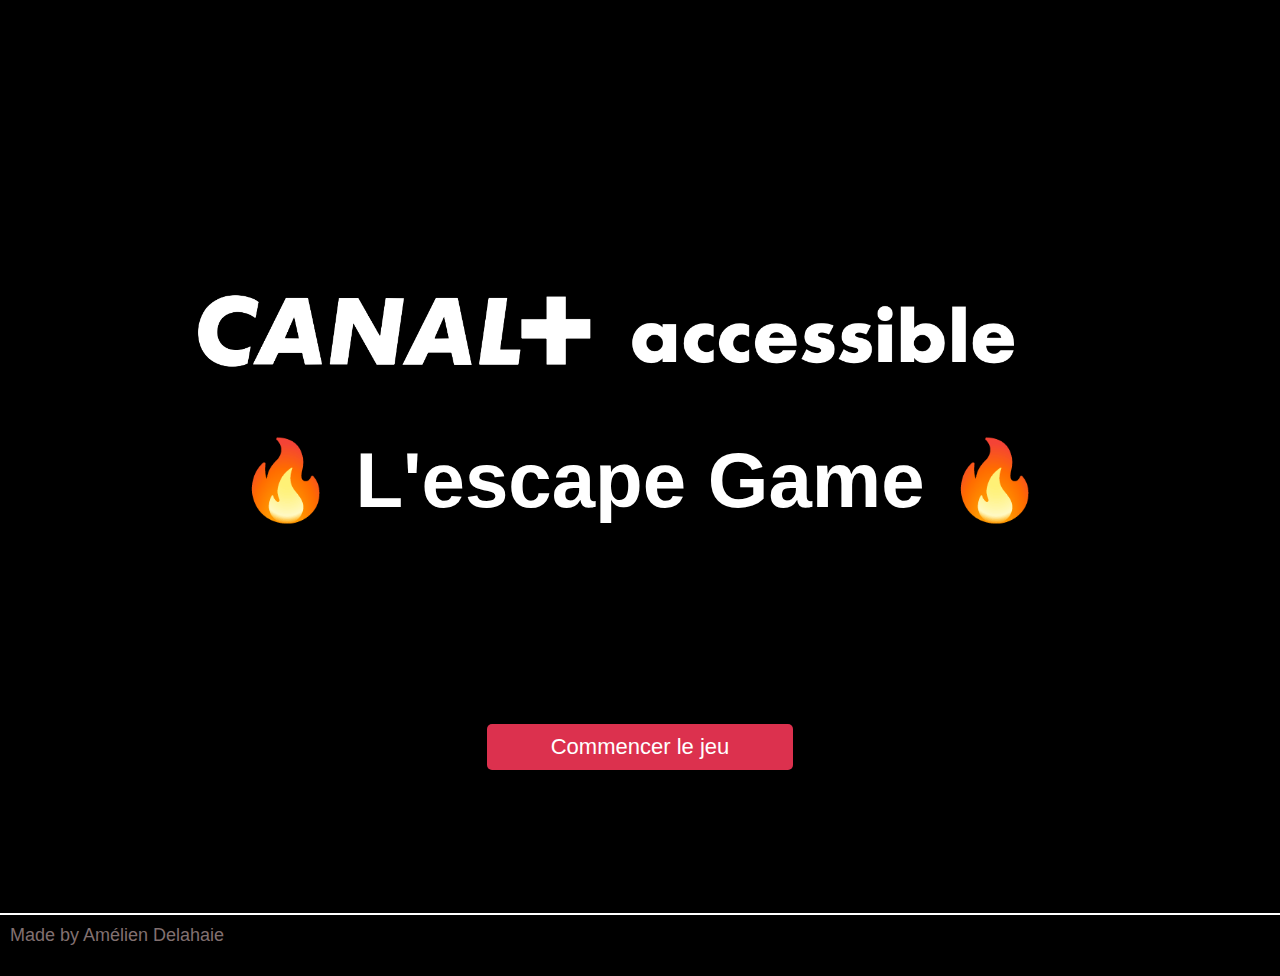
==== index.html @ 9e11f683 "Add files via upload" ====
<!DOCTYPE html>
<html lang="fr">
<head>
    <meta charset="UTF-8">
    <meta name="viewport" content="width=device-width, initial-scale=1.0">
    <title>Escape Game Accessible - accueil</title>
    <link rel="stylesheet" href="assets/css/styles.css">
</head>
<body>
    <!-- 
    <div id="overlay-index">
    <form id="codeForm">
        <label for="premiercodeInput">Entrez le code à 4 chiffres :</label>
        <input type="text" id="premiercodeInput" pattern="[0-9]{4}" maxlength="4" required>
        <button type="button" id="validerpremierCode">Valider</button>
    </form>
</div> -->

    <header>
        <div class="fullscreen-image" role="img" aria-label="Canal+ Accessible">
            <h1 class="index_title"><span role="img" aria-hidden="true">🔥</span> L'escape Game <span role="img" aria-hidden="true">🔥</span></h1>
        </div>
    </header>
    <main>        
        <a href="rules.html" class="first_btn">Commencer le jeu</a>
    
    </main>

    <footer>
        <div class="footer-content">
            <p>Made by Amélien Delahaie</p>
        </div>
</footer>
    <script src="assets/js/script_index.js"></script>
</body>
</html>
---- assets/css/styles.css ----
body, h1, h2, p, button, input {
    margin: 0;
    padding: 0;
    border: 0;
}

body {
    font-family: Arial, sans-serif;
    background-color: #000;
    color: #fff;
    text-align: center;
}

header {
    background-color: transparent;
    color: #fff;
    padding: 0; /* Enlève le padding */
}

main {
    margin: 0 auto; /* Marge en haut et en bas de 20px, et centrer horizontalement */
    padding-top: 0px; /* Padding de 100px en haut */
    padding-left: 150px; /* Padding de 150px à gauche */
    padding-right: 150px; /* Padding de 150px à droite */
    background-color: transparent;
    box-shadow: none;
    position: relative;
    z-index: 2; /* Place le contenu principal au-dessus de la bannière */
}

h1.index_title  {
    font-size: 78px;
    margin-bottom: 10px;
    margin-top: 278px
}

h1 {
    font-size: 32px;
    margin-bottom: 10px;
    margin-top: 60px; /* Ajoutez une marge au-dessus du titre pour le décaler vers le bas */

}

h2 {
    font-size: 24px;
    margin-top: 20px;
}

p {
    font-size: 18px;
    margin-bottom: 20px;
}

/* Styles pour les liens */
a {
    background-color: #DC314E; /* Fond des liens */
    color: #fff; /* Texte des liens en blanc */
    display: inline-block;
    padding: 10px 20px;
    font-size: 16px;
    text-decoration: none; /* Supprimer les soulignements des liens */
    border-radius: 5px;
    margin: 10px;
}

a:hover {
    background-color: #C12E4A; /* Couleur de survol des liens */
}


a.nostyle {
    background-color: black; /* Fond des liens */
    color: #fff; /* Texte des liens en blanc */
    padding: 0px 0px;
    font-size: 18px;
    text-decoration: none; /* Supprimer les soulignements des liens */
    border-radius: 0px;
    margin: 0px;
}

.normal-link{
    background-color: transparent; /* Fond des liens */
    color: #DC314E; /* Texte des liens en blanc */
    padding: 0px 0px;
    text-decoration: underline; /* Supprimer les soulignements des liens */
    border-radius: 0px;
    margin: 0px;
    font-size: 18px;
}

.normal-link:hover{
    background-color: transparent; /* Fond des liens */
}
/*a:hover {
    background-color: black;  Couleur de survol des liens 
}
*/

/* Boutons */

button {
    background-color: #DC314E;
    color: #fff;
    border: none;
    padding: 10px 20px;
    font-size: 16px;
    cursor: pointer;
    margin: 10px;
    border-radius: 5px;
}

.first_btn {
    padding: 10px 64px;
    font-size: 22px;
    margin: 31px;
    margin-bottom: 83px;
}


button:hover {
    background-color: #C12E4A;
}



/* Styles spécifiques pour les missions */
.missions {
    display: flex;
    flex-direction: column;
    align-items: center;
}

.missions a {
    width: 200px; /* Définissez la largeur souhaitée pour tous les boutons */
    max-width: 100%; /* Assurez-vous que la largeur n'excède pas la largeur du conteneur */
    background-color: #DC314E;
    color: #fff;
    display: inline-block;
    padding: 10px 20px;
    font-size: 16px;
    text-decoration: none;
    border-radius: 5px;
    margin: 15px;
    text-align: center; /* Centre le texte horizontalement */
}

/* Style pour le bouton Soumettre au survol */
.missions a:hover {
    background-color: #C12E4A;
}

/* Styles pour les modales */
.modal {
    display: none;
    position: fixed;
    z-index: 1;
    left: 0;
    top: 0;
    width: 100%;
    height: 100%;
    background-color: rgba(0, 0, 0, 0.5);
}

.modal-content {
    background-color: #181818; /* Fond noir */
    color: #fff; /* Texte blanc */
    margin: 10% auto;
    padding: 20px;
    border-radius: 5px;
    width: 50%;
    box-shadow: 0 4px 8px 0 rgba(0, 0, 0, 0.2);
    text-align: center; /* Centre le contenu horizontalement */
}

/* Style pour l'image dans la modale */
.modal-content img {
    max-width: 60%; /* Ajustez la largeur de l'image pour s'adapter à la modale */
    height: auto; /* Ajustez automatiquement la hauteur pour conserver les proportions */
    display: block; /* Centrez l'image horizontalement */
    margin: 13px auto; /* Centrez l'image horizontalement */
    border-radius: 5px; /* Ajoutez des bords arrondis à l'image */
}

.close {
    color: #fff;    float: right;
    font-size: 28px;
    font-weight: bold;
    cursor: pointer;
}

.close:hover {
    color: #DC314E;
}



/* Style pour les informations */
.tag {
    display: inline-block;
    padding: 5px 10px;
    margin: 5px;
    background-color: #DC314E;
    color: #fff;
    border-radius: 5px;
}

/* Style pour les champs de formulaire */

input[type="text"] {
    padding: 10px;
    font-size: 16px;
    border-radius: 5px;
    margin: 5px;

}

.input-hidden{
  background-color: black;  
}

.btn-hidden{
    background-color: black;
    color: black;
}

.btn-hidden:hover{
    background-color: black;
    color: black;
}

/* Styles pour la mission */
.info {
    display: flex;
    align-items: center;
    margin-bottom: 20px;
}

.info p {
    margin-right: 10px;
    font-weight: bold;
}

.info input {
    padding: 10px;
    font-size: 16px;
    border: 1px solid #ccc;
    border-radius: 5px;
}




.random-box {
    display: inline-block;
    width: auto;
    height: auto;
    font-size: 12px;
    text-align: center;
    border: 2px solid #fff; /* Bordure blanche */
    color: #fff; /* Texte blanc */
    cursor: pointer;
    text-decoration: none;
    transition: transform 0.2s ease-in-out;
    margin: 10px;
    position: relative;
    background-color: transparent; /* Fond transparent */
    border-radius: 5px;
}

/* Annuler la couleur de fond au survol */
.random-box:hover {
    background-color: transparent; /* Fond reste transparent au survol */
}


/* Classes additionnelles pour ajuster les styles spécifiques */
.random-box-small {
    padding: 100px 200px;
    border-radius: 5px;
}

.random-box-medium {
    padding: 130px 250px;
    border-radius: 8px;
}

.random-box-large {
    padding: 250px 300px;
    border-radius: 10px;
}


/* Classes apour enlever le curseur */
.nocursor{
    cursor: none;
}

button.nocursor, a.nocursor {
    cursor: none;
    margin: 50px;
    margin-left: 579px;
}

button.nocursor:hover, a.nocursor:hover {
    cursor: none;
    background-color: #DC314E;
}



.fullscreen-image {
    background-image: url('../images/background.jpg');
    background-size: cover;
    background-position: center;
    width: 100%;
    height: 77vh;
    display: flex;
    justify-content: center;
    align-items: center;
    text-align: center;
    color: #fff; /* Texte en blanc */
    background-color: #000; /* Fond noir */
}


.retour-link {
    position: absolute;
    top: 10px;
    left: 10px;
    text-decoration: underline; /* Ajoute un soulignement au lien */
    background-color: black; /* Fond des liens */
    color: #fff; /* Texte des liens en blanc */
}

.retour-link:hover {
    background-color: black; /* Fond des liens */
    color: #fff; /* Texte des liens en blanc */
}


/* Style pour le formulaire du quiz */
form {
    margin: 0 auto; /* Centrer le formulaire au milieu de la page */
    background-color: transparent; /* Fond transparent */
    color: #fff; /* Police en blanc */
    padding: 20px;
    border-radius: 5px;
    box-shadow: 0 4px 8px 0 rgba(0, 0, 0, 0.2);
    text-align: left; /* Aligner le texte à gauche */
    max-width: 650px; /* Largeur maximale du formulaire */
}

/* Style pour les boutons radio */
.quiz-question input[type="radio"] {
    display: inline; /* Afficher chaque réponse en ligne */
    margin-right: 10px; /* Ajouter un espace entre les réponses */
    transform: scale(1.5); /* Augmenter la taille des boutons radio */
    margin: 10px 0; /* Ajouter une marge de 10 pixels en haut et en bas de chaque bouton radio */
}


.input-label-pair {
    display: flex;
    align-items: center;
   
}

legend {
    font-size: 18px;
}

fieldset{
    margin-top: 50px;
}


.quiz-question label {
    display: block; /* Afficher chaque label sur une nouvelle ligne */
    color: #fff; /* Couleur du texte en blanc */
    font-size: 14px;
}

.quiz-question input[type="radio"] {
    display: inline; /* Afficher chaque réponse en ligne */
    margin-right: 5px; /* Ajouter un espace entre les réponses */
}


/* Style pour le bouton Soumettre */
form button[type="submit"] {
    background-color: #DC314E;
    color: #fff;
    border: none;
    padding: 10px 0; /* Ajouter de l'espace en haut et en bas pour l'alignement vertical */
    font-size: 16px;
    cursor: pointer;
    border-radius: 5px;
    margin-top: 42px;
    width: 50%; /* Faites en sorte que le bouton occupe toute la largeur du formulaire */
    display: block; /* Convertir en élément de bloc pour pouvoir utiliser la marge auto */
    margin-left: auto; /* Centrer horizontalement en utilisant la marge auto à gauche */
    margin-right: auto; /* Centrer horizontalement en utilisant la marge auto à droite */
}
/* Style pour le bouton Soumettre au survol */
button[type="submit"]:hover {
    background-color: #C12E4A;
}


/* Styles pour les conteneurs "info" */
.info-label {
    display: flex;
    align-items: center; /* Centre les éléments verticalement */
    justify-content: center; /* Centre les éléments horizontalement */
    margin-bottom: 20px;
}

/* Styles pour les champs de texte */
.info-label input[type="text"] {
    padding: 10px;
    font-size: 16px;
    border-radius: 5px;
    /* Vous pouvez ajouter d'autres styles personnalisés si nécessaire */
}

.totalscreen {
   height: 90vh; 
}


/* Ajoutez cette classe pour cibler le paragraphe "Bravo !" */
.bravo-message {
    display: none; /* Masquez le paragraphe initialement */
    background-color: transparent; /* Fond transparent */
    color: #fff; /* Texte blanc */
    border-radius: 5px;
    padding: 10px;
    text-align: center; /* Centre le texte horizontalement */
    margin: 0 auto; /* Centre le paragraphe horizontalement */
    width: fit-content; /* Ajuste la largeur en fonction du contenu */
}


/* Style pour la bannière */
.banner {
    position: relative;
    height: 500px; /* Ajustez la hauteur selon vos besoins */
    overflow: hidden;
    background-color: #000; /* Couleur de fond si l'image est transparente */
}

.banner-image img {
    width: 100%;
    height: auto;
    display: block;
}

.banner-overlay {
    position: absolute;
    bottom: 0;
    left: 0;
    width: 100%;
    height: 20%; /* Hauteur de la zone de fondu */
    background: linear-gradient(to bottom, rgba(0, 0, 0, 0), rgba(0, 0, 0, 1)), url('chemin_vers_votre_masque.png'); /* Inversion du fondu */
    background-size: 100% 100%;
    z-index: 2; /* Placez la superposition au-dessus de l'image */
}

.marginh2 {
    margin-top: 80px;
    margin-bottom: 30px;
}


#text-container {
    margin-top: 50px;
}

#dyslexia-text {
    font-size: 17px;
    letter-spacing: 2px;
}


/* Styles pour les missions */
.mission-cards {
    display: flex;
    flex-wrap: wrap;
    justify-content: space-between; /* Espace égal entre les colonnes */
}

.mission-card {
    width: calc(30% - 20px); /* Deux cartes par colonne (moins les marges) */
    margin: 10px;
    padding: 10px;
    background-color: #181818; /* Arrière-plan */
    box-shadow: 0 4px 8px rgba(0, 0, 0, 0.2);
    border: 2px solid #fff; /* Bordure blanche */
    border-radius: 5px;
    text-align: center;
    color: #fff; /* Police noire */
}

.mission-card h3 {
    font-size: 24px;
    margin-bottom: 10px;
}

.mission-card p {
    font-size: 16px;
    margin-bottom: 20px;
}

.mission-card a {
    background-color: #EB3555;
    color: #fff;
    display: inline-block;
    padding: 10px 20px;
    font-size: 16px;
    text-decoration: none;
    border-radius: 5px;
}

.mission-card a:hover {
    background-color: #C12E4A;
}

/* Styles pour le formulaire */
/* Styles pour le formulaire */
form#codeForm {
    margin-top: 20px;
    display: flex;
    flex-direction: column; /* Empêche les éléments d'être côte à côte */
    align-items: center; /* Centre verticalement les éléments à l'intérieur du formulaire */
    text-align: center; /* Centre le texte horizontalement */
}

/* Style pour le conteneur d'entrée et de bouton */
.input-button-container {
    display: flex; /* Affiche les éléments en ligne */
    align-items: center; /* Centre verticalement les éléments */
    text-align: left; /* Aligner le texte à gauche à l'intérieur du conteneur */
    margin-bottom: 10px; /* Ajoute un espace entre l'input et le bouton */
}

/* Style pour le label */
label {
    font-size: 24px; /* Applique la même taille de police que le H2 */
    display: block; /* Affiche chaque label sur une nouvelle ligne */
}

/* Style pour l'input */
input[type="text"] {
    padding: 10px;
    font-size: 16px;
    border-radius: 5px;
    /* Vous pouvez ajouter d'autres styles personnalisés si nécessaire */
}

/* Style pour le bouton */
button#validerCode {
    background-color: #DC314E;
    color: #fff;
    border: none;
    padding: 10px 20px;
    font-size: 16px;
    cursor: pointer;
    border-radius: 5px;
    margin-left: 10px; /* Ajoute un espace à gauche du bouton */
}

/* Style pour le bouton au survol */
button#validerCode:hover {
    background-color: #C12E4A;
}


/* Ajoutez cette classe pour aligner les boutons en cinq boutons par ligne */
.button-container {
    display: flex;
    flex-wrap: wrap;
    justify-content: center; /* Centre les boutons horizontalement */
    cursor: none;
}

/* Style pour les boutons */
button.identical-button {
    background-color: #ebebeb;
    color: black;
    border: none;
    padding: 10px 20px;
    font-size: 16px;
    cursor: pointer;
    margin: 5px; /* Ajoute de l'espace autour des boutons */
    border-radius: 5px;
    cursor: none;
    outline: none;
}

button.identicalwinner-button {
    background-color: #DC314E;
    color: #fff;
    border: none;
    padding: 10px 20px;
    font-size: 16px;
    cursor: pointer;
    margin: 5px; /* Ajoute de l'espace autour des boutons */
    border-radius: 5px;
    cursor: none;
    outline: none;
}

button.identical-button:hover {
    background-color: #ebebeb;
}



/* test */

#error_message {
            color: red;
            background-color: transparent;
            z-index: 1;
            text-align: center;
            border-radius: 20px;
            padding: 10px 20px;
            font-size: 30px;
        }

.grey-btn {
    background-color: grey;
}

.grey-btn:hover {
    background-color: grey;
}

.aligned-left {
    text-align: left;
    font-size: 18px;
}



    
#overlay {
      position: fixed;
      top: 0;
      left: 0;
      width: 100%;
      height: 100%;
      background-color: transparent;
      display: none;
      justify-content: center;
      align-items: center;
      z-index: 9999;
    }
    
    #content {
      text-align: center;
      color: black;
      animation: moveContent 5s infinite, fadeInOut 5s infinite;
    }
  
    @keyframes moveContent {
    0% {
        transform: translate(0, 0);
    }
    25% {
        transform: translate(200px, 200px);
    }
    50% {
        transform: translate(400px, 0);
    }
    75% {
        transform: translate(200px, -200px);
    }
    100% {
        transform: translate(0, 0);
    }
    }
  
    @keyframes fadeInOut {
      0%, 100% {
        opacity: 0;
      }
      50% {
        opacity: 1;
      }
    }


    footer {
    background-color: black; /* Couleur de fond */
    text-align: left; /* Alignement du texte au centre */
    padding: 10px 10px; /* Espace autour du texte */
    border-top: 2px solid #fff; /* Bordure blanche en haut */
    margin-top: 60px;
}

/* Style du texte dans le footer */
.footer-content {
    font-size: 16px; /* Taille de police */
    color: #827070; /* Couleur du texte */
}


/* Style pour l'écran noir */
#overlay-index {
    position: fixed;
    top: 0;
    left: 0;
    width: 100%;
    height: 100%;
    background-color: black; /* Couleur de fond noire avec une certaine opacité */
    display: flex;
    justify-content: center;
    align-items: center;
    z-index: 9999; /* Placez-le au-dessus de tout le contenu */
    text-align: center;
    color: #fff; /* Couleur du texte en blanc */
    font-size: 24px; /* Taille de police du texte */
}
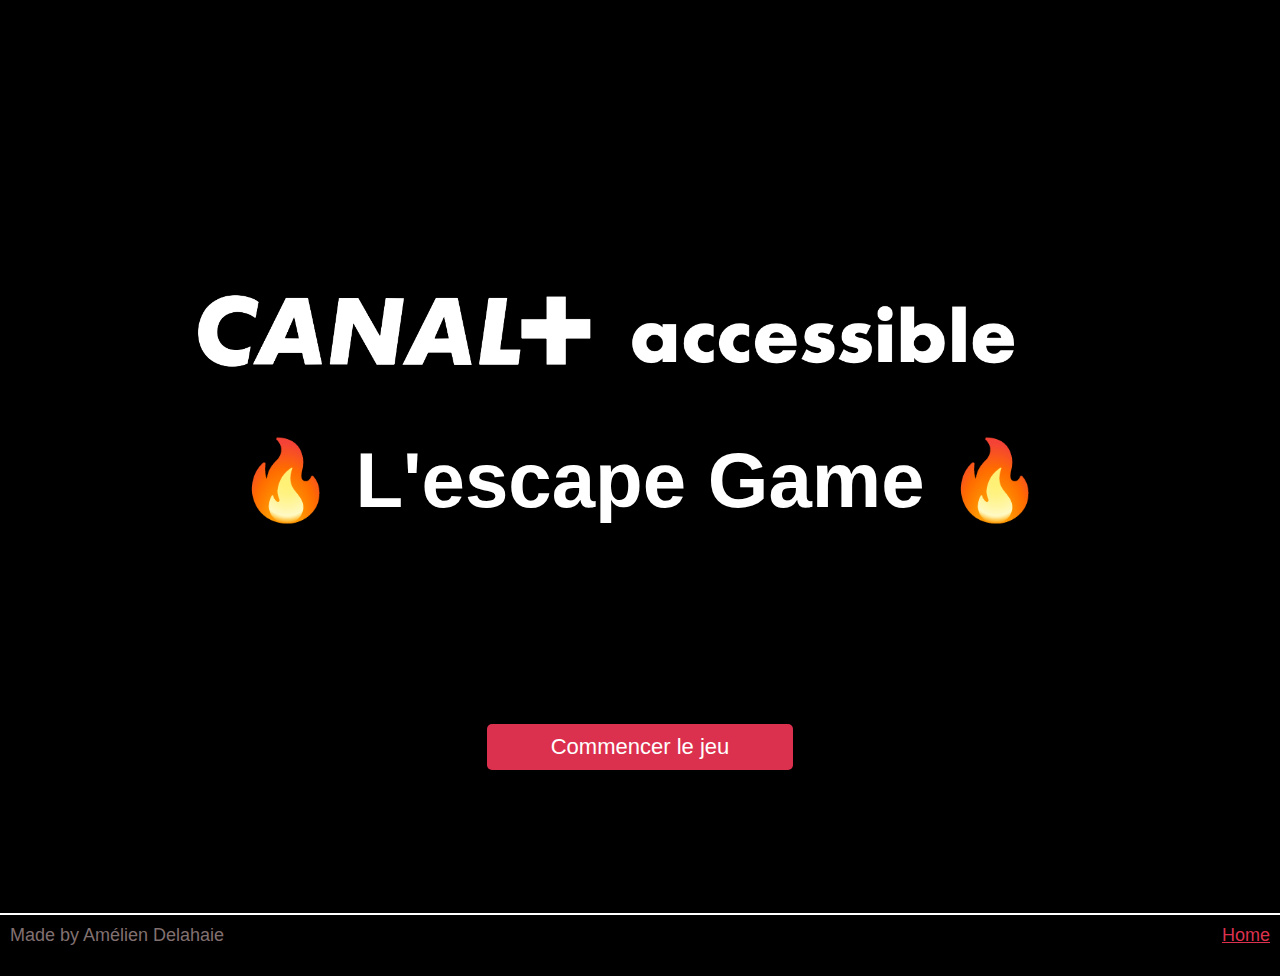
==== commit 8e8181ed: "Update index.html" ====
--- a/index.html
+++ b/index.html
@@ -29,6 +29,7 @@
     <footer>
         <div class="footer-content">
             <p>Made by Amélien Delahaie</p>
+            <a href="index.html" class="normal-link">Home</a> 
         </div>
 </footer>
     <script src="assets/js/script_index.js"></script>
--- a/assets/css/styles.css
+++ b/assets/css/styles.css
@@ -703,6 +703,8 @@
 .footer-content {
     font-size: 16px; /* Taille de police */
     color: #827070; /* Couleur du texte */
+    display: flex;
+    justify-content: space-between;
 }
 
 
